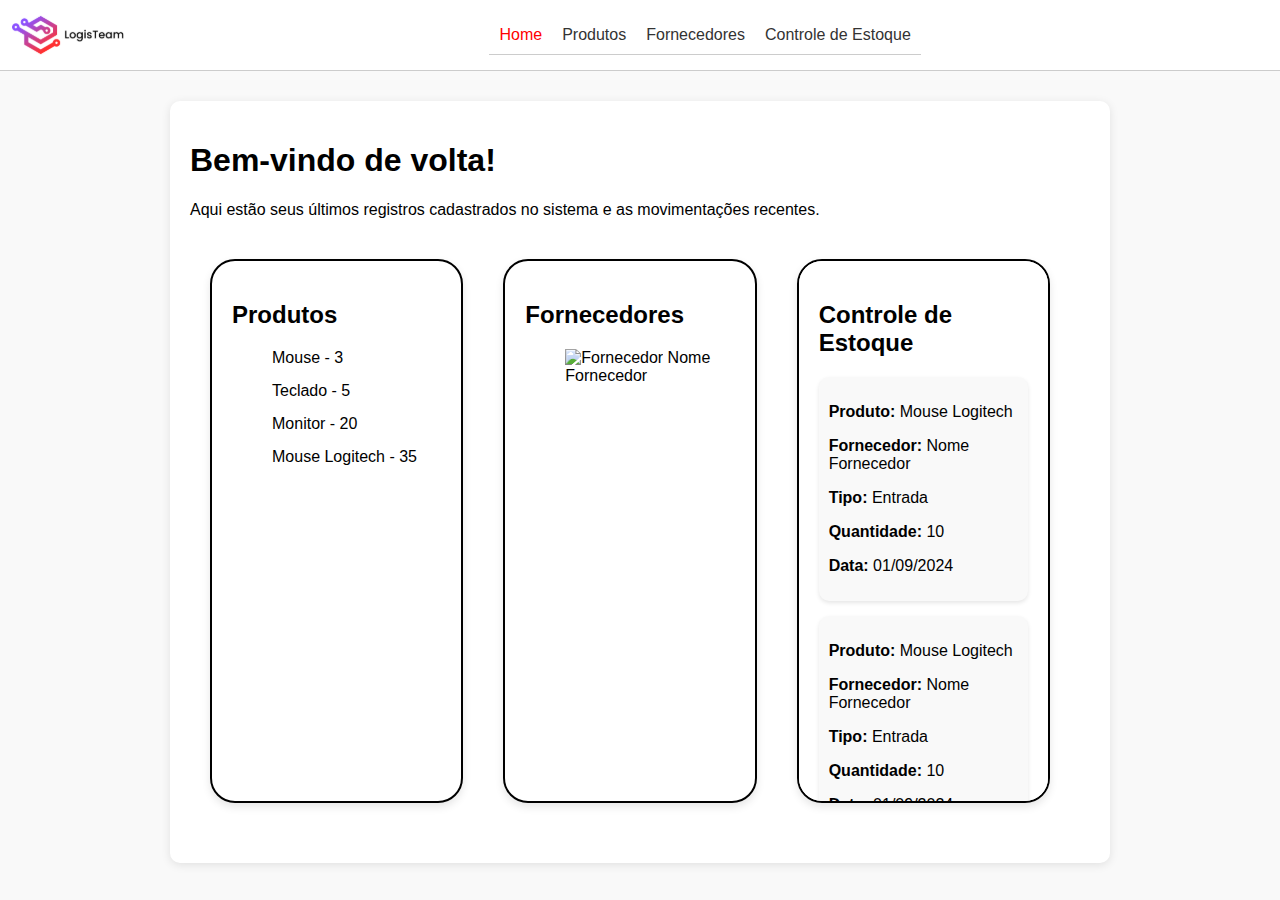
==== docs/index.html @ 773c7777 "Acrescentando o mobile first" ====
<!DOCTYPE html>
<html lang="pt-BR">
<head>
    <meta charset="UTF-8">
    <meta name="viewport" content="width=device-width, initial-scale=1.0">
    <title>LogisTeam</title>
    <link rel="stylesheet" href="styles.css">
    <script defer src="scripts.js"></script>
</head>
<body>
    <header>
        <div class="logo">
            <img src="./images/Logo.svg" alt="Logo">
        </div>
        <nav id="nav-menu">
            <a href="index.html" class="active">Home</a>
            <a href="cadastro_produto.html">Produtos</a>
            <a href="cadastro_fornecedores.html">Fornecedores</a>
            <a href="controle_estoque.html">Controle de Estoque</a>
        </nav>
        <div class="menu-icon" id="menu-icon" onclick="toggleMenu()">
            &#9776;
        </div>
    </header>

    <main>
        <div class="welcome-message">
            <h1>Bem-vindo de volta!</h1>
            <p>Aqui estão seus últimos registros cadastrados no sistema e as movimentações recentes.</p>
        </div>

        <div class="container">
            <div class="card">
                <h2>Produtos</h2>
                <ul class="product-list">
                    <li>Mouse - 3</li>
                    <li>Teclado - 5</li>
                    <li>Monitor - 20</li>
                    <li>Mouse Logitech - 35</li>
                </ul>
            </div>

            <div class="card">
                <h2>Fornecedores</h2>
                <ul class="supplier-list">
                    <li><img src="./images/user-icon.svg" alt="Fornecedor"> Nome Fornecedor</li>
                </ul>
            </div>

            <div class="card">
                <h2>Controle de Estoque</h2>
                <div class="stock-control">
                    <div class="stock-item">
                        <p><strong>Produto:</strong> Mouse Logitech</p>
                        <p><strong>Fornecedor:</strong> Nome Fornecedor</p>
                        <p><strong>Tipo:</strong> Entrada</p>
                        <p><strong>Quantidade:</strong> 10</p>
                        <p><strong>Data:</strong> 01/09/2024</p>
                    </div>
                    <div class="stock-item">
                        <p><strong>Produto:</strong> Mouse Logitech</p>
                        <p><strong>Fornecedor:</strong> Nome Fornecedor</p>
                        <p><strong>Tipo:</strong> Entrada</p>
                        <p><strong>Quantidade:</strong> 10</p>
                        <p><strong>Data:</strong> 01/09/2024</p>
                    </div>
                    <div class="stock-item">
                        <p><strong>Produto:</strong> Mouse Logitech</p>
                        <p><strong>Fornecedor:</strong> Nome Fornecedor</p>
                        <p><strong>Tipo:</strong> Entrada</p>
                        <p><strong>Quantidade:</strong> 10</p>
                        <p><strong>Data:</strong> 01/09/2024</p>
                    </div>
                    <div class="stock-item">
                        <p><strong>Produto:</strong> Mouse Logitech</p>
                        <p><strong>Fornecedor:</strong> Nome Fornecedor</p>
                        <p><strong>Tipo:</strong> Entrada</p>
                        <p><strong>Quantidade:</strong> 10</p>
                        <p><strong>Data:</strong> 01/09/2024</p>
                    </div>
                </div>
            </div>
        </div>
    </main>
</body>
</html>
---- docs/styles.css ----
body {
    font-family: Arial, sans-serif;
    margin: 0;
    padding: 0;
    background-color: #f9f9f9;
}
.logo {
    display: flex;
    align-items: center;
}

.logo img {
    height: 60px;
    margin-right: 10px;
}

nav a.active {
    color: red;
}

.icons {
    display: flex;
    align-items: center;
}

.settings-icon,
.user-icon {
    background-size: cover;
    width: 30px;
    height: 30px;
    margin-left: 20px;
}


main {
    width: 100%;
    max-width: 1500px;
    margin: 0 auto;
    min-height: 600px;
    margin-top: 30px;
    padding: 20px;
    box-shadow: 0 2px 10px rgba(0,0,0,0.1);
    background-color: #fff;
    border-radius: 10px;
}

.page-header {
    display: flex;
    justify-content: space-between;
    align-items: center;
    padding: 10px;
    border: 2px solid black;
    border-radius: 10px;
    margin-bottom: 20px;
}

.field-disponivel {
    background-color: lightgray;
    width: 50px;
}

.new-btn {
    background: linear-gradient(90deg, #ae00ff, #ff5c00);
    border: none;
    padding: 10px 20px;
    border-radius: 20px 0 0 20px;
    color: white;
    font-weight: bold;
    cursor: pointer;
    width: 100px;
    height: 50px;
}

.new-btn:hover {
    background: #ae00ff;
}

.actions {
    text-align: left;
    display: flex;
    justify-content: space-between;
    padding: 10px 20px;
}

.titlePage {
    text-align: left;
}

.titlePage h1 {
    text-align: center;
    font-size: 24px;
    margin: 20px 0;
}

.product-details {
    margin-top: 20px;
    padding: 20px;
    border-radius: 10px;
    border: 1px solid #ccc;
}

.input-group {
    flex: 1;
    margin-right: 20px;
    margin-bottom: 5px;
}

.input-group label {
    display: block;
    font-weight: bold;
    margin-bottom: 5px;
}

.data-cadastro {
    text-align: center;
}

.input-group input,
.input-group select,
.input-group textarea {
    width: 100%;
    padding: 8px;
    border-radius: 20px;
    border: 1px solid #ccc;
    font-size: 16px;
    margin-bottom: 5px;
}


.code-page {
    width: 50%;
    padding: 8px;
    border-radius: 0 20px 20px 0;
    border: 1px solid #ccc;
    font-size: 16px;
}

.code-new {
    display: flex;
}

.transaction-buttons {
    display: flex;
    justify-content: end;
    gap: 10px;
    padding: 8px;
}

.enter-btn {
    border: none;
    border-radius: 20px;
    padding: 10px 20px;
    background: linear-gradient(100deg, #ae00ff, #ff5c00);
    color: white;
    cursor: pointer;
    font-size: 14px;
    width: 90px;
    text-align: center;
}

.frameNewCE {
    display: flex;
    gap: 5px;
}

.saida-btn {
    border-radius: 20px;
    padding: 10px 20px;
    background: white;
    color: black;
    cursor: pointer;
    font-size: 14px;
    width: 90px;
    text-align: center;
    border: 2px solid rgb(192, 190, 190);
}

.item-number {
    background-color: #efefef;
    padding: 10px 20px;
    border-radius: 50px;
    font-weight: bold;
    font-size: 20px;
    text-align: center;
}

.history {
    margin-top: 30px;
    padding: 20px;
    border-radius: 10px;
    border: 1px solid #ccc;
}

.history h3 {
    margin-bottom: 20px;
    font-weight: bold;
}

.history-item {
    display: flex;
    margin-bottom: 20px;
}

.history-icon {
    width: 50px;
    height: 50px;
    background-size: cover;
    margin-right: 20px;
}

.history-info p {
    margin: 5px 0;
}

.actions-footer {
    text-align: right;
    margin-top: 20px;
}

.delete-btn,
.save-btn {
    width: 100px;
    height: 50px;
    border: none;
    padding: 10px 20px;
    border-radius: 50px;
    cursor: pointer;
}

.delete-btn {
    background: url('./images/Trash.svg') no-repeat center center,linear-gradient(100deg, #ae00ff, #ff5c00);
}

.save-btn {
    background: url('./images/Save.svg') no-repeat center center,linear-gradient(100deg, #ae00ff, #ff5c00);
}

.delete-btn:hover {
    background: url('./images/Trash.svg') no-repeat center center,#ae00ff;
}

.save-btn :hover {
    background: url('./images/Save.svg') no-repeat center center,#ae00ff;
}


#descricao {
    width: 100%;
    height: 150px;
    resize: none; 
}

.container {
    display: flex;
    justify-content: space-around;
    margin: 20px auto;
    padding: 20px;
    max-width: 1200px;
    gap: 20px;
}

.card {
    background-color: #fff;
    border-radius: 15px;
    padding: 20px;
    box-shadow: 0 4px 8px rgba(0, 0, 0, 0.1);
    width: 30%;
    overflow-y: auto;
    max-height: 500px;
    border: 2px solid black;
    border-radius: 25px;
    margin-right: 20px;
}

h2 {
    margin-bottom: 20px;
}

.product-list, .supplier-list {
    list-style: none;
}

.product-list li, .supplier-list li {
    margin-bottom: 15px;
}

.stock-control {
    display: flex;
    flex-direction: column;
    gap: 15px;
}

.stock-item {
    background-color: #f9f9f9;
    padding: 10px;
    border-radius: 10px;
    box-shadow: 0 2px 4px rgba(0, 0, 0, 0.1);
}


header {
    display: flex;
    justify-content: space-between;
    align-items: center;
    padding: 10px;
    background-color: #fff;
    border-bottom: 1px solid #ccc;
}

.logo img {
    max-height: 50px;
}

nav {
    display: flex;
    justify-content: center;
    flex: 1;
}

nav a {
    padding: 10px;
    text-decoration: none;
    color: #333;
    background-color: #fff;
    border-bottom: 1px solid #ccc;
}

nav a:hover {
    background-color: #f0f0f0;
}

.menu-icon {
    display: none;
    cursor: pointer;
    font-size: 24px;
    color: #333;
    margin-left: 10px;
}

.row {
    display: flex;
    flex-direction: row;
    margin-bottom: 15px;
    gap: 5px;
}


@media (max-width: 600px) {
    nav {
        display: none;
        flex-direction: column;
        width: 100%;
        background-color: #fff;
        position: absolute;
        top: 60px;
        left: 0;
        z-index: 1000;
    }

    nav.active {
        display: flex;
    }

    .menu-icon {
        display: block;
    }
}

@media (max-width: 1024px) {
    .actions {
        flex-direction: column;
        gap: 15px;
        padding: 10px;
    }

    .product-details {
        flex-direction: column;
        padding: 15px;
    }

    .form-section {
        flex-direction: column;
        gap: 15px;
    }

    .row{
        flex-direction: column;
        gap: 15px;
    }

    .input-group {
        min-width: 100%;
    }

    .input-group input, .input-group select {
        padding: 2px;
    }

    .save-btn {
        width: 50%;
        padding: 10px;
    }

    main {
        max-width: 750px;
    }

}

@media (max-width: 1366px) {
    main {
        max-width: 900px;
    }

}

@media (max-width: 768px) {
    .actions {
        padding: 10px;
        margin: 5px;
    }

    .transaction-buttons{
        justify-content: center;
    }
    
    .container {
        flex-direction: column;
    }

    .card {
        width: 85%;
    }

    .product-details {
        padding: 10px;
    }

    .input-group input, .input-group select, .input-group textarea {
        font-size: 14px;
        padding: 2px;
    }

    main {
        max-width: 300px;
    }

}


input[type="number"]::-webkit-inner-spin-button,
input[type="number"]::-webkit-outer-spin-button {
    -webkit-appearance: none;
    margin: 0;
}

input[type="number"] {
    -moz-appearance: textfield;
}
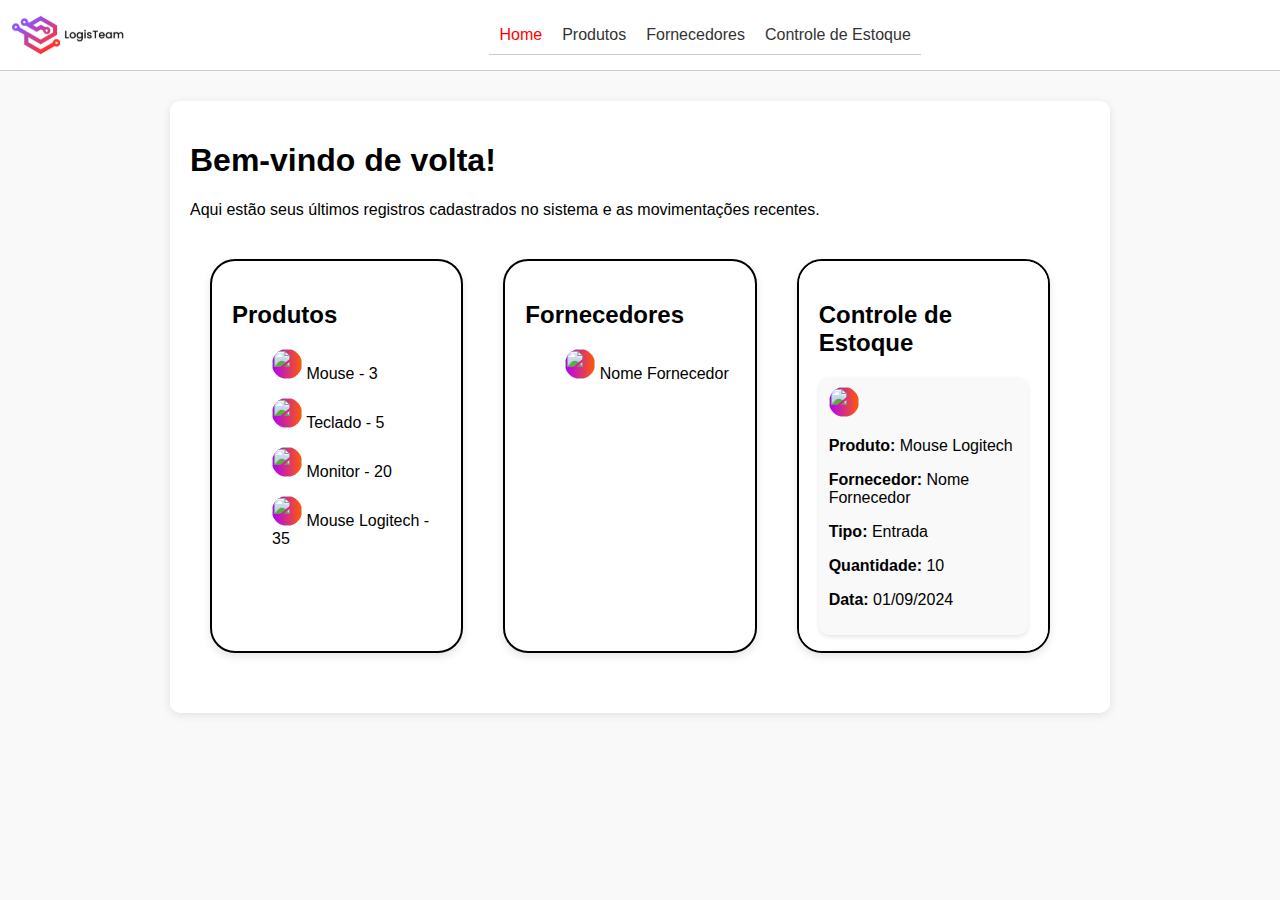
==== commit 89a7feec: "Alteracoes na tela de home" ====
--- a/docs/index.html
+++ b/docs/index.html
@@ -33,17 +33,17 @@
             <div class="card">
                 <h2>Produtos</h2>
                 <ul class="product-list">
-                    <li>Mouse - 3</li>
-                    <li>Teclado - 5</li>
-                    <li>Monitor - 20</li>
-                    <li>Mouse Logitech - 35</li>
+                    <li><img class="img-home" src="" alt=""> Mouse - 3</li>
+                    <li><img class="img-home" src="" alt=""> Teclado - 5</li>
+                    <li><img class="img-home" src="" alt=""> Monitor - 20</li>
+                    <li><img class="img-home" src="" alt=""> Mouse Logitech - 35</li>
                 </ul>
             </div>
 
             <div class="card">
                 <h2>Fornecedores</h2>
                 <ul class="supplier-list">
-                    <li><img src="./images/user-icon.svg" alt="Fornecedor"> Nome Fornecedor</li>
+                    <li><img class="img-home" src="" alt=""> Nome Fornecedor</li>
                 </ul>
             </div>
 
@@ -51,6 +51,7 @@
                 <h2>Controle de Estoque</h2>
                 <div class="stock-control">
                     <div class="stock-item">
+                        <img class="img-home" src="" alt=""> 
                         <p><strong>Produto:</strong> Mouse Logitech</p>
                         <p><strong>Fornecedor:</strong> Nome Fornecedor</p>
                         <p><strong>Tipo:</strong> Entrada</p>
@@ -58,6 +59,7 @@
                         <p><strong>Data:</strong> 01/09/2024</p>
                     </div>
                     <div class="stock-item">
+                        <img class="img-home" src="" alt=""> 
                         <p><strong>Produto:</strong> Mouse Logitech</p>
                         <p><strong>Fornecedor:</strong> Nome Fornecedor</p>
                         <p><strong>Tipo:</strong> Entrada</p>
@@ -65,6 +67,7 @@
                         <p><strong>Data:</strong> 01/09/2024</p>
                     </div>
                     <div class="stock-item">
+                        <img class="img-home" src="" alt=""> 
                         <p><strong>Produto:</strong> Mouse Logitech</p>
                         <p><strong>Fornecedor:</strong> Nome Fornecedor</p>
                         <p><strong>Tipo:</strong> Entrada</p>
@@ -72,6 +75,7 @@
                         <p><strong>Data:</strong> 01/09/2024</p>
                     </div>
                     <div class="stock-item">
+                        <img class="img-home" src="" alt=""> 
                         <p><strong>Produto:</strong> Mouse Logitech</p>
                         <p><strong>Fornecedor:</strong> Nome Fornecedor</p>
                         <p><strong>Tipo:</strong> Entrada</p>
--- a/docs/styles.css
+++ b/docs/styles.css
@@ -34,9 +34,9 @@
 
 main {
     width: 100%;
-    max-width: 1500px;
+    max-width: 1000px;
     margin: 0 auto;
-    min-height: 600px;
+    min-height: 300px;
     margin-top: 30px;
     padding: 20px;
     box-shadow: 0 2px 10px rgba(0,0,0,0.1);
@@ -69,6 +69,15 @@
     cursor: pointer;
     width: 100px;
     height: 50px;
+}
+
+.img-home {
+    background: linear-gradient(90deg, #ae00ff, #ff5c00);
+    border-radius: 20px;
+    color: white;
+    font-weight: bold;
+    width: 30px;
+    height: 30px;
 }
 
 .new-btn:hover {
@@ -266,7 +275,7 @@
     box-shadow: 0 4px 8px rgba(0, 0, 0, 0.1);
     width: 30%;
     overflow-y: auto;
-    max-height: 500px;
+    max-height: 350px;
     border: 2px solid black;
     border-radius: 25px;
     margin-right: 20px;
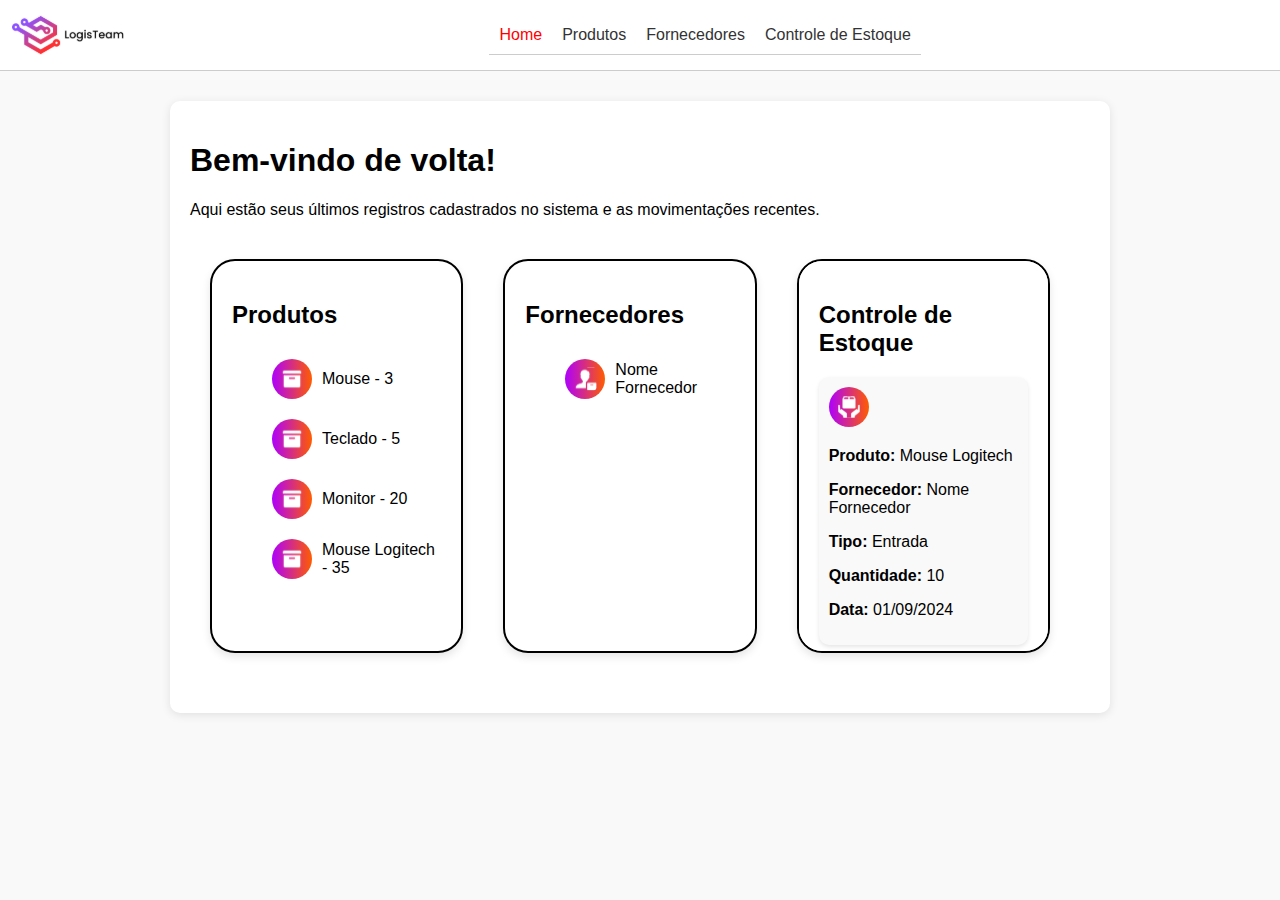
==== commit 207fe1c5: "Alteracoes na tela de home" ====
--- a/docs/index.html
+++ b/docs/index.html
@@ -33,17 +33,17 @@
             <div class="card">
                 <h2>Produtos</h2>
                 <ul class="product-list">
-                    <li><img class="img-home" src="" alt=""> Mouse - 3</li>
-                    <li><img class="img-home" src="" alt=""> Teclado - 5</li>
-                    <li><img class="img-home" src="" alt=""> Monitor - 20</li>
-                    <li><img class="img-home" src="" alt=""> Mouse Logitech - 35</li>
+                    <li><img class="img-home" src="./images/Product.svg" alt=""> Mouse - 3</li>
+                    <li><img class="img-home" src="./images/Product.svg" alt=""> Teclado - 5</li>
+                    <li><img class="img-home" src="./images/Product.svg" alt=""> Monitor - 20</li>
+                    <li><img class="img-home" src="./images/Product.svg" alt=""> Mouse Logitech - 35</li>
                 </ul>
             </div>
 
             <div class="card">
                 <h2>Fornecedores</h2>
                 <ul class="supplier-list">
-                    <li><img class="img-home" src="" alt=""> Nome Fornecedor</li>
+                    <li><img class="img-home" src="./images/Supplier.svg"" alt=""> Nome Fornecedor</li>
                 </ul>
             </div>
 
@@ -51,7 +51,7 @@
                 <h2>Controle de Estoque</h2>
                 <div class="stock-control">
                     <div class="stock-item">
-                        <img class="img-home" src="" alt=""> 
+                        <img class="img-home" src="./images/Holding Box.svg"" alt=""> 
                         <p><strong>Produto:</strong> Mouse Logitech</p>
                         <p><strong>Fornecedor:</strong> Nome Fornecedor</p>
                         <p><strong>Tipo:</strong> Entrada</p>
@@ -59,7 +59,7 @@
                         <p><strong>Data:</strong> 01/09/2024</p>
                     </div>
                     <div class="stock-item">
-                        <img class="img-home" src="" alt=""> 
+                        <img class="img-home" src="./images/Holding Box.svg"" alt=""> 
                         <p><strong>Produto:</strong> Mouse Logitech</p>
                         <p><strong>Fornecedor:</strong> Nome Fornecedor</p>
                         <p><strong>Tipo:</strong> Entrada</p>
@@ -67,7 +67,7 @@
                         <p><strong>Data:</strong> 01/09/2024</p>
                     </div>
                     <div class="stock-item">
-                        <img class="img-home" src="" alt=""> 
+                        <img class="img-home" src="./images/Holding Box.svg"" alt=""> 
                         <p><strong>Produto:</strong> Mouse Logitech</p>
                         <p><strong>Fornecedor:</strong> Nome Fornecedor</p>
                         <p><strong>Tipo:</strong> Entrada</p>
@@ -75,7 +75,7 @@
                         <p><strong>Data:</strong> 01/09/2024</p>
                     </div>
                     <div class="stock-item">
-                        <img class="img-home" src="" alt=""> 
+                        <img class="img-home" src="./images/Holding Box.svg"" alt=""> 
                         <p><strong>Produto:</strong> Mouse Logitech</p>
                         <p><strong>Fornecedor:</strong> Nome Fornecedor</p>
                         <p><strong>Tipo:</strong> Entrada</p>
--- a/docs/styles.css
+++ b/docs/styles.css
@@ -76,6 +76,7 @@
     border-radius: 20px;
     color: white;
     font-weight: bold;
+    padding: 5px;
     width: 30px;
     height: 30px;
 }
@@ -289,8 +290,14 @@
     list-style: none;
 }
 
-.product-list li, .supplier-list li {
-    margin-bottom: 15px;
+.product-list li,
+.supplier-list li {
+    display: flex;
+    align-items: center;
+    justify-content: start;
+    gap: 10px;
+    list-style: none;
+    padding: 10px 0;
 }
 
 .stock-control {
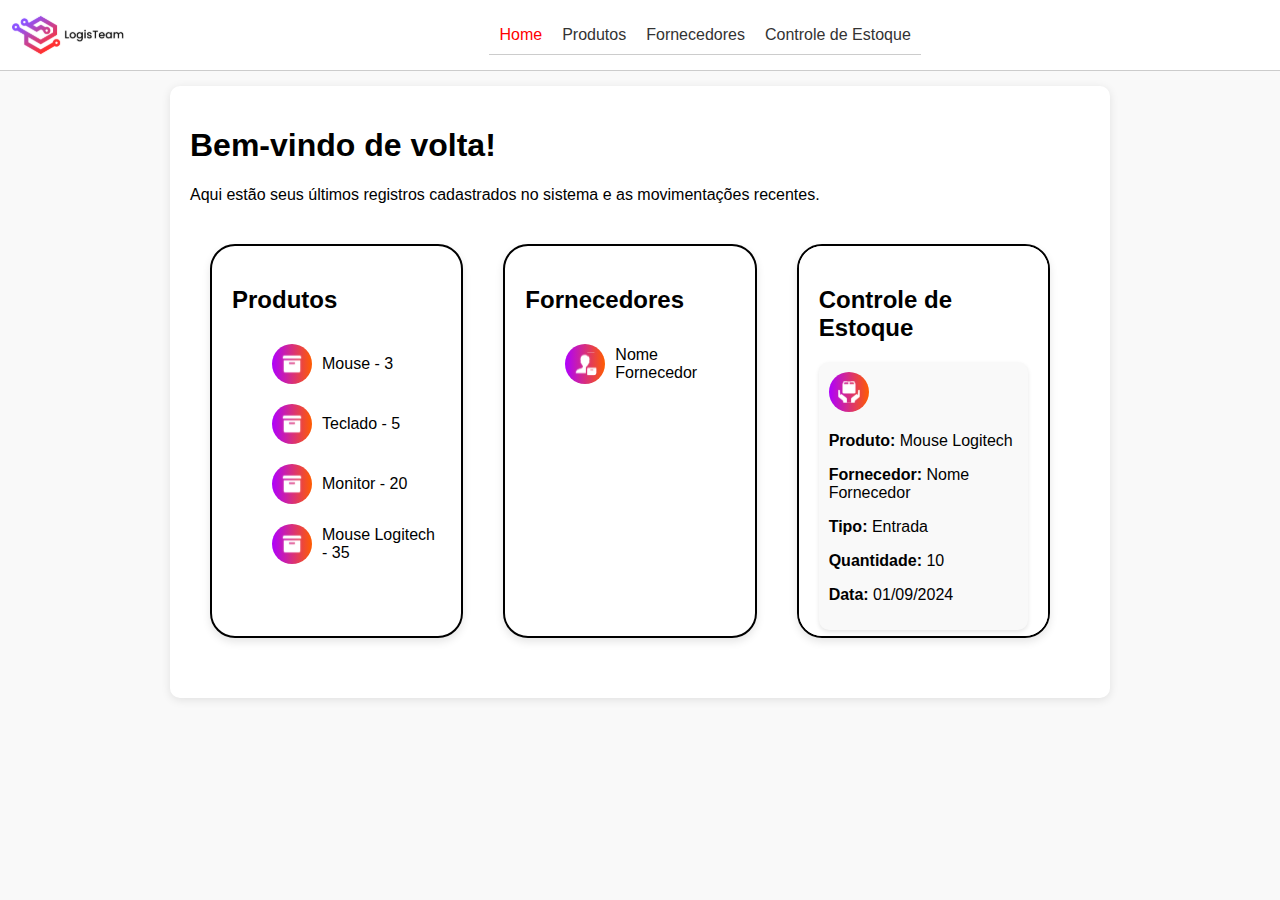
==== commit e84458ef: "Alteracoes na tela de home" ====
--- a/docs/index.html
+++ b/docs/index.html
@@ -43,7 +43,7 @@
             <div class="card">
                 <h2>Fornecedores</h2>
                 <ul class="supplier-list">
-                    <li><img class="img-home" src="./images/Supplier.svg"" alt=""> Nome Fornecedor</li>
+                    <li><img class="img-home" src="./images/Supplier.svg" alt=""> Nome Fornecedor</li>
                 </ul>
             </div>
 
@@ -51,7 +51,7 @@
                 <h2>Controle de Estoque</h2>
                 <div class="stock-control">
                     <div class="stock-item">
-                        <img class="img-home" src="./images/Holding Box.svg"" alt=""> 
+                        <img class="img-home" src="./images/Holding Box.svg" alt=""> 
                         <p><strong>Produto:</strong> Mouse Logitech</p>
                         <p><strong>Fornecedor:</strong> Nome Fornecedor</p>
                         <p><strong>Tipo:</strong> Entrada</p>
@@ -59,7 +59,7 @@
                         <p><strong>Data:</strong> 01/09/2024</p>
                     </div>
                     <div class="stock-item">
-                        <img class="img-home" src="./images/Holding Box.svg"" alt=""> 
+                        <img class="img-home" src="./images/Holding Box.svg" alt=""> 
                         <p><strong>Produto:</strong> Mouse Logitech</p>
                         <p><strong>Fornecedor:</strong> Nome Fornecedor</p>
                         <p><strong>Tipo:</strong> Entrada</p>
@@ -67,7 +67,7 @@
                         <p><strong>Data:</strong> 01/09/2024</p>
                     </div>
                     <div class="stock-item">
-                        <img class="img-home" src="./images/Holding Box.svg"" alt=""> 
+                        <img class="img-home" src="./images/Holding Box.svg" alt=""> 
                         <p><strong>Produto:</strong> Mouse Logitech</p>
                         <p><strong>Fornecedor:</strong> Nome Fornecedor</p>
                         <p><strong>Tipo:</strong> Entrada</p>
@@ -75,7 +75,7 @@
                         <p><strong>Data:</strong> 01/09/2024</p>
                     </div>
                     <div class="stock-item">
-                        <img class="img-home" src="./images/Holding Box.svg"" alt=""> 
+                        <img class="img-home" src="./images/Holding Box.svg" alt=""> 
                         <p><strong>Produto:</strong> Mouse Logitech</p>
                         <p><strong>Fornecedor:</strong> Nome Fornecedor</p>
                         <p><strong>Tipo:</strong> Entrada</p>
--- a/docs/styles.css
+++ b/docs/styles.css
@@ -37,7 +37,7 @@
     max-width: 1000px;
     margin: 0 auto;
     min-height: 300px;
-    margin-top: 30px;
+    margin-top: 15px;
     padding: 20px;
     box-shadow: 0 2px 10px rgba(0,0,0,0.1);
     background-color: #fff;
@@ -89,7 +89,6 @@
     text-align: left;
     display: flex;
     justify-content: space-between;
-    padding: 10px 20px;
 }
 
 .titlePage {
@@ -129,13 +128,12 @@
 .input-group select,
 .input-group textarea {
     width: 100%;
-    padding: 8px;
+    padding: 6px;
     border-radius: 20px;
     border: 1px solid #ccc;
     font-size: 16px;
     margin-bottom: 5px;
 }
-
 
 .code-page {
     width: 50%;
@@ -256,7 +254,7 @@
 
 #descricao {
     width: 100%;
-    height: 150px;
+    height: 80px;
     resize: none; 
 }
 
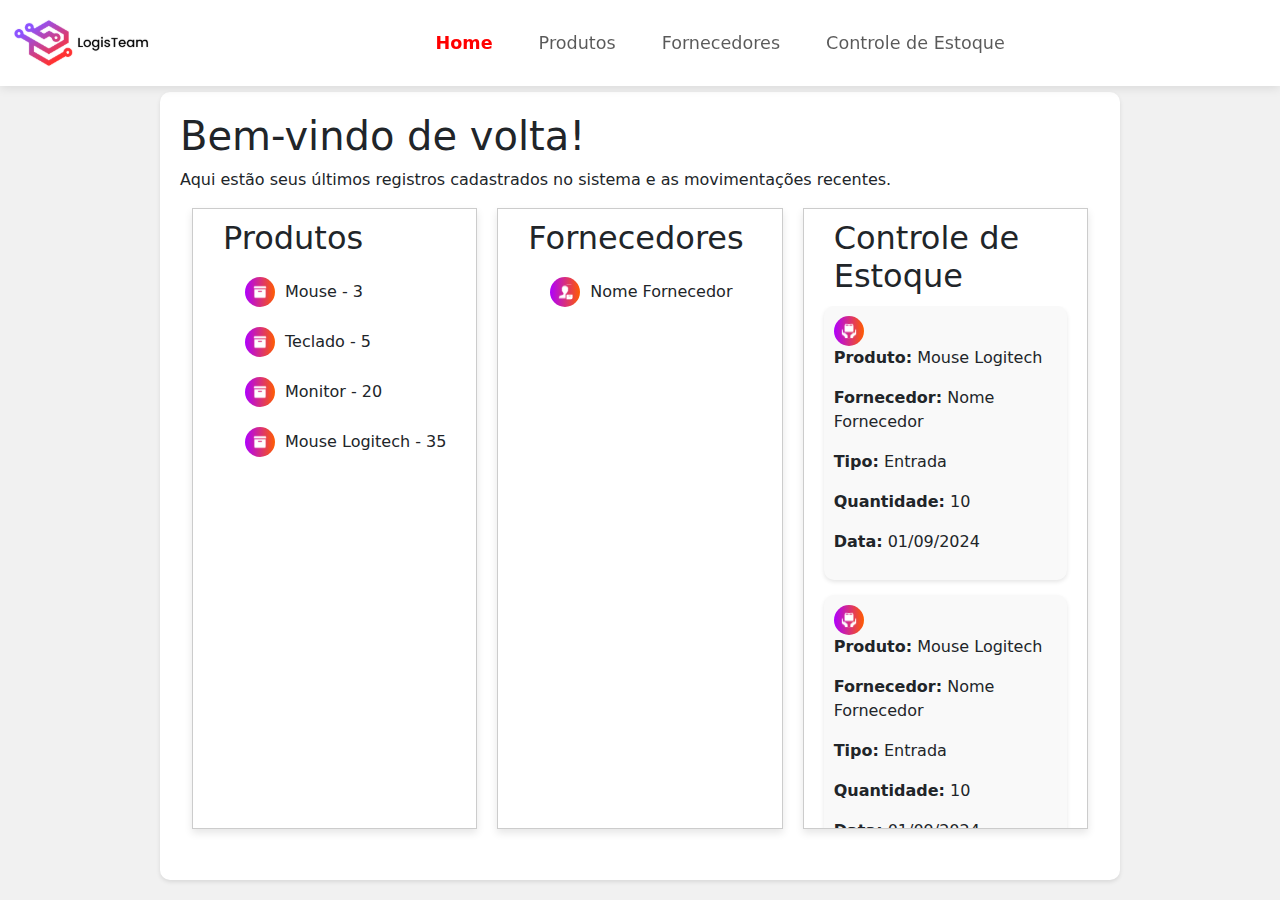
==== commit 99ec1870: "Acrescentando o mobile first e arrumando a responsividade" ====
--- a/docs/index.html
+++ b/docs/index.html
@@ -5,82 +5,100 @@
     <meta name="viewport" content="width=device-width, initial-scale=1.0">
     <title>LogisTeam</title>
     <link rel="stylesheet" href="styles.css">
+    <link href="https://cdn.jsdelivr.net/npm/bootstrap@5.3.0-alpha1/dist/css/bootstrap.min.css" rel="stylesheet">
+    <script defer src="https://cdn.jsdelivr.net/npm/@popperjs/core@2.11.6/dist/umd/popper.min.js"></script>
+    <script defer src="https://cdn.jsdelivr.net/npm/bootstrap@5.3.0-alpha1/dist/js/bootstrap.min.js"></script>
     <script defer src="scripts.js"></script>
 </head>
 <body>
     <header>
-        <div class="logo">
-            <img src="./images/Logo.svg" alt="Logo">
-        </div>
-        <nav id="nav-menu">
-            <a href="index.html" class="active">Home</a>
-            <a href="cadastro_produto.html">Produtos</a>
-            <a href="cadastro_fornecedores.html">Fornecedores</a>
-            <a href="controle_estoque.html">Controle de Estoque</a>
-        </nav>
-        <div class="menu-icon" id="menu-icon" onclick="toggleMenu()">
-            &#9776;
-        </div>
+        <nav class="navbar navbar-expand-lg fixed-top">
+            <div class="container-fluid">
+                <a class="navbar-brand" href="#">
+                    <img src="./images/Logo.svg" alt="Logo" style="height: 60px;">
+                </a>
+                <button class="navbar-toggler" type="button" data-bs-toggle="collapse" data-bs-target="#navbarNav" aria-controls="navbarNav" aria-expanded="false" aria-label="Alternar navegação">
+                    <span class="navbar-toggler-icon"></span>
+                </button>
+                <div class="collapse navbar-collapse justify-content-center" id="navbarNav">
+                    <ul class="navbar-nav">
+                        <li class="nav-item">
+                            <a class="nav-link active" aria-current="page" href="index.html">Home</a>
+                        </li>
+                        <li class="nav-item">
+                            <a class="nav-link" href="cadastro_produto.html">Produtos</a>
+                        </li>
+                        <li class="nav-item">
+                            <a class="nav-link" href="cadastro_fornecedores.html">Fornecedores</a>
+                        </li>
+                        <li class="nav-item">
+                            <a class="nav-link" href="controle_estoque.html">Controle de Estoque</a>
+                        </li>
+                    </ul>
+                </div>
+            </div>
+        </nav>        
     </header>
-
     <main>
-        <div class="welcome-message">
-            <h1>Bem-vindo de volta!</h1>
-            <p>Aqui estão seus últimos registros cadastrados no sistema e as movimentações recentes.</p>
-        </div>
-
-        <div class="container">
-            <div class="card">
-                <h2>Produtos</h2>
-                <ul class="product-list">
-                    <li><img class="img-home" src="./images/Product.svg" alt=""> Mouse - 3</li>
-                    <li><img class="img-home" src="./images/Product.svg" alt=""> Teclado - 5</li>
-                    <li><img class="img-home" src="./images/Product.svg" alt=""> Monitor - 20</li>
-                    <li><img class="img-home" src="./images/Product.svg" alt=""> Mouse Logitech - 35</li>
-                </ul>
+        <div class="section">
+            <div class="welcome-message">
+                <h1>Bem-vindo de volta!</h1>
+                <p>Aqui estão seus últimos registros cadastrados no sistema e as movimentações recentes.</p>
             </div>
-
-            <div class="card">
-                <h2>Fornecedores</h2>
-                <ul class="supplier-list">
-                    <li><img class="img-home" src="./images/Supplier.svg" alt=""> Nome Fornecedor</li>
-                </ul>
-            </div>
-
-            <div class="card">
-                <h2>Controle de Estoque</h2>
-                <div class="stock-control">
-                    <div class="stock-item">
-                        <img class="img-home" src="./images/Holding Box.svg" alt=""> 
-                        <p><strong>Produto:</strong> Mouse Logitech</p>
-                        <p><strong>Fornecedor:</strong> Nome Fornecedor</p>
-                        <p><strong>Tipo:</strong> Entrada</p>
-                        <p><strong>Quantidade:</strong> 10</p>
-                        <p><strong>Data:</strong> 01/09/2024</p>
-                    </div>
-                    <div class="stock-item">
-                        <img class="img-home" src="./images/Holding Box.svg" alt=""> 
-                        <p><strong>Produto:</strong> Mouse Logitech</p>
-                        <p><strong>Fornecedor:</strong> Nome Fornecedor</p>
-                        <p><strong>Tipo:</strong> Entrada</p>
-                        <p><strong>Quantidade:</strong> 10</p>
-                        <p><strong>Data:</strong> 01/09/2024</p>
-                    </div>
-                    <div class="stock-item">
-                        <img class="img-home" src="./images/Holding Box.svg" alt=""> 
-                        <p><strong>Produto:</strong> Mouse Logitech</p>
-                        <p><strong>Fornecedor:</strong> Nome Fornecedor</p>
-                        <p><strong>Tipo:</strong> Entrada</p>
-                        <p><strong>Quantidade:</strong> 10</p>
-                        <p><strong>Data:</strong> 01/09/2024</p>
-                    </div>
-                    <div class="stock-item">
-                        <img class="img-home" src="./images/Holding Box.svg" alt=""> 
-                        <p><strong>Produto:</strong> Mouse Logitech</p>
-                        <p><strong>Fornecedor:</strong> Nome Fornecedor</p>
-                        <p><strong>Tipo:</strong> Entrada</p>
-                        <p><strong>Quantidade:</strong> 10</p>
-                        <p><strong>Data:</strong> 01/09/2024</p>
+    
+            <div class="container">
+                <div class="cards">
+                    <h2>Produtos</h2>
+                    <ul class="product-list">
+                        <li><img class="img-home" src="./images/Product.svg" alt=""> Mouse - 3</li>
+                        <li><img class="img-home" src="./images/Product.svg" alt=""> Teclado - 5</li>
+                        <li><img class="img-home" src="./images/Product.svg" alt=""> Monitor - 20</li>
+                        <li><img class="img-home" src="./images/Product.svg" alt=""> Mouse Logitech - 35</li>
+                    </ul>
+                </div>
+    
+                <div class="cards">
+                    <h2>Fornecedores</h2>
+                    <ul class="supplier-list">
+                        <li><img class="img-home" src="./images/Supplier.svg" alt=""> Nome Fornecedor</li>
+                    </ul>
+                </div>
+    
+                <div class="cards">
+                    <h2>Controle de Estoque</h2>
+                    <div class="stock-control">
+                        <div class="stock-item">
+                            <img class="img-home" src="./images/Holding_Box.svg" alt=""> 
+                            <p><strong>Produto:</strong> Mouse Logitech</p>
+                            <p><strong>Fornecedor:</strong> Nome Fornecedor</p>
+                            <p><strong>Tipo:</strong> Entrada</p>
+                            <p><strong>Quantidade:</strong> 10</p>
+                            <p><strong>Data:</strong> 01/09/2024</p>
+                        </div>
+                        <div class="stock-item">
+                            <img class="img-home" src="./images/Holding_Box.svg" alt=""> 
+                            <p><strong>Produto:</strong> Mouse Logitech</p>
+                            <p><strong>Fornecedor:</strong> Nome Fornecedor</p>
+                            <p><strong>Tipo:</strong> Entrada</p>
+                            <p><strong>Quantidade:</strong> 10</p>
+                            <p><strong>Data:</strong> 01/09/2024</p>
+                        </div>
+                        <div class="stock-item">
+                            <img class="img-home" src="./images/Holding_Box.svg" alt=""> 
+                            <p><strong>Produto:</strong> Mouse Logitech</p>
+                            <p><strong>Fornecedor:</strong> Nome Fornecedor</p>
+                            <p><strong>Tipo:</strong> Entrada</p>
+                            <p><strong>Quantidade:</strong> 10</p>
+                            <p><strong>Data:</strong> 01/09/2024</p>
+                        </div>
+                        <div class="stock-item">
+                            <img class="img-home" src="./images/Holding_Box.svg" alt=""> 
+                            <p><strong>Produto:</strong> Mouse Logitech</p>
+                            <p><strong>Fornecedor:</strong> Nome Fornecedor</p>
+                            <p><strong>Tipo:</strong> Entrada</p>
+                            <p><strong>Quantidade:</strong> 10</p>
+                            <p><strong>Data:</strong> 01/09/2024</p>
+                        </div>
                     </div>
                 </div>
             </div>
--- a/docs/styles.css
+++ b/docs/styles.css
@@ -1,21 +1,7 @@
 body {
     font-family: Arial, sans-serif;
-    margin: 0;
-    padding: 0;
-    background-color: #f9f9f9;
-}
-.logo {
-    display: flex;
-    align-items: center;
-}
-
-.logo img {
-    height: 60px;
-    margin-right: 10px;
-}
-
-nav a.active {
-    color: red;
+    display: flex;
+    flex-direction: column;
 }
 
 .icons {
@@ -31,27 +17,71 @@
     margin-left: 20px;
 }
 
+.welcome-message  h1{
+    font-weight: 500;
+}
 
 main {
     width: 100%;
-    max-width: 1000px;
-    margin: 0 auto;
-    min-height: 300px;
-    margin-top: 15px;
     padding: 20px;
-    box-shadow: 0 2px 10px rgba(0,0,0,0.1);
+    display: flex;
+    flex-direction: column;
+    height: 90vh;
+}
+
+header {
+    height: 10vh;
+    width: 100vw;
+}
+
+.section {
+    background-color: white;
+    display: flex;
+    flex-direction: column;
+}
+
+.container {
+    display: flex;
+    flex-direction: column;
+    padding: 20px;
+    max-width: 1200px;
+    height: 100%;
+    gap: 20px;
+}
+
+.cards {
+    background-color: white;
+    border: 1px solid #ccc;
+    padding-left: 20px;
+    padding-bottom: 20px;
+    padding-right: 20px;
+    box-shadow: 0 4px 8px rgba(0, 0, 0, 0.1);
+    width: 100%;
+    overflow-y: auto;
+    height: 700px;
+    max-height: 300px;
+}
+
+.cards h2 {
+    position: sticky;
+    top: 0;
     background-color: #fff;
+    z-index: 1;
+    padding: 10px;
+    margin: 0;
+}
+
+.stock-control {
+    display: flex;
+    flex-direction: column;
+    gap: 15px;
+}
+
+.stock-item {
+    background-color: #f9f9f9;
+    padding: 10px;
     border-radius: 10px;
-}
-
-.page-header {
-    display: flex;
-    justify-content: space-between;
-    align-items: center;
-    padding: 10px;
-    border: 2px solid black;
-    border-radius: 10px;
-    margin-bottom: 20px;
+    box-shadow: 0 2px 4px rgba(0, 0, 0, 0.1);
 }
 
 .field-disponivel {
@@ -98,6 +128,7 @@
 .titlePage h1 {
     text-align: center;
     font-size: 24px;
+    font-weight: 600;
     margin: 20px 0;
 }
 
@@ -129,7 +160,7 @@
 .input-group textarea {
     width: 100%;
     padding: 6px;
-    border-radius: 20px;
+    border-radius: 5px;
     border: 1px solid #ccc;
     font-size: 16px;
     margin-bottom: 5px;
@@ -251,37 +282,10 @@
     background: url('./images/Save.svg') no-repeat center center,#ae00ff;
 }
 
-
 #descricao {
     width: 100%;
     height: 80px;
     resize: none; 
-}
-
-.container {
-    display: flex;
-    justify-content: space-around;
-    margin: 20px auto;
-    padding: 20px;
-    max-width: 1200px;
-    gap: 20px;
-}
-
-.card {
-    background-color: #fff;
-    border-radius: 15px;
-    padding: 20px;
-    box-shadow: 0 4px 8px rgba(0, 0, 0, 0.1);
-    width: 30%;
-    overflow-y: auto;
-    max-height: 350px;
-    border: 2px solid black;
-    border-radius: 25px;
-    margin-right: 20px;
-}
-
-h2 {
-    margin-bottom: 20px;
 }
 
 .product-list, .supplier-list {
@@ -296,51 +300,6 @@
     gap: 10px;
     list-style: none;
     padding: 10px 0;
-}
-
-.stock-control {
-    display: flex;
-    flex-direction: column;
-    gap: 15px;
-}
-
-.stock-item {
-    background-color: #f9f9f9;
-    padding: 10px;
-    border-radius: 10px;
-    box-shadow: 0 2px 4px rgba(0, 0, 0, 0.1);
-}
-
-
-header {
-    display: flex;
-    justify-content: space-between;
-    align-items: center;
-    padding: 10px;
-    background-color: #fff;
-    border-bottom: 1px solid #ccc;
-}
-
-.logo img {
-    max-height: 50px;
-}
-
-nav {
-    display: flex;
-    justify-content: center;
-    flex: 1;
-}
-
-nav a {
-    padding: 10px;
-    text-decoration: none;
-    color: #333;
-    background-color: #fff;
-    border-bottom: 1px solid #ccc;
-}
-
-nav a:hover {
-    background-color: #f0f0f0;
 }
 
 .menu-icon {
@@ -353,117 +312,49 @@
 
 .row {
     display: flex;
-    flex-direction: row;
-    margin-bottom: 15px;
-    gap: 5px;
-}
-
-
-@media (max-width: 600px) {
-    nav {
-        display: none;
-        flex-direction: column;
-        width: 100%;
-        background-color: #fff;
-        position: absolute;
-        top: 60px;
-        left: 0;
-        z-index: 1000;
-    }
-
-    nav.active {
-        display: flex;
-    }
-
-    .menu-icon {
-        display: block;
-    }
-}
-
-@media (max-width: 1024px) {
-    .actions {
-        flex-direction: column;
-        gap: 15px;
-        padding: 10px;
-    }
-
-    .product-details {
-        flex-direction: column;
-        padding: 15px;
-    }
-
-    .form-section {
-        flex-direction: column;
-        gap: 15px;
-    }
-
-    .row{
-        flex-direction: column;
-        gap: 15px;
-    }
-
-    .input-group {
-        min-width: 100%;
-    }
-
-    .input-group input, .input-group select {
-        padding: 2px;
-    }
-
-    .save-btn {
-        width: 50%;
-        padding: 10px;
-    }
-
-    main {
-        max-width: 750px;
-    }
-
-}
-
-@media (max-width: 1366px) {
-    main {
-        max-width: 900px;
-    }
-
-}
-
-@media (max-width: 768px) {
-    .actions {
-        padding: 10px;
-        margin: 5px;
-    }
-
-    .transaction-buttons{
-        justify-content: center;
-    }
-    
-    .container {
-        flex-direction: column;
-    }
-
-    .card {
-        width: 85%;
-    }
-
-    .product-details {
-        padding: 10px;
-    }
-
-    .input-group input, .input-group select, .input-group textarea {
-        font-size: 14px;
-        padding: 2px;
-    }
-
-    main {
-        max-width: 300px;
-    }
-
-}
-
-
-input[type="number"]::-webkit-inner-spin-button,
-input[type="number"]::-webkit-outer-spin-button {
+    flex-direction: column;
+}
+.navbar {
+    background: white;
+    box-shadow: 0 2px 10px rgba(0, 0, 0, 0.1);
+    width: 100%;
+}
+
+.navbar .logo-img {
+    height: 50px;
+    border: none;
+    border-radius: 10px;
+}
+
+.navbar-nav .nav-link {
+    font-size: 1.1rem;
+    margin: 0 15px;
+    padding: 10px;
+    transition: color 0.3s ease, transform 0.3s ease;
+    text-decoration: none;
+}
+
+.navbar-nav .nav-link.active {
+    color: red !important;
+    font-weight: bold;
+}
+
+.navbar-nav .nav-link:hover {
+    color: #ff4c4c !important;
+    transform: scale(1.05);
+}
+
+.navbar-toggler {
+    border-color: #ffffff;
+}
+
+.navbar-toggler-icon {
+    background-color: #ffffff;
+}
+
+
+input[type="number"]::-webkit-outer-spin-button,
+input[type="number"]::-webkit-inner-spin-button {
     -webkit-appearance: none;
     margin: 0;
 }
@@ -471,3 +362,64 @@
 input[type="number"] {
     -moz-appearance: textfield;
 }
+
+@media (min-width: 1024px) {
+
+    main {
+        width: 100%;
+        margin-top: 0px;
+        padding: 20px;
+        display: flex;
+        flex-direction: column;
+        height: 92vh;
+        justify-content: center;
+        align-items: center;
+        background-color: rgb(241, 241, 241);
+    }
+
+    header {
+        height: 8vh;
+        width: 100vw;
+    }
+
+    .product-details {
+        margin-top: 10px;
+        padding: 10px;
+        border-radius: 10px;
+        border: 1px solid #ccc;
+    }
+
+    .section {
+        padding: 20px;
+        border-radius: 10px;
+        box-shadow: 0 2px 4px rgba(0, 0, 0, 0.1);
+        height: 100%;
+        max-height: 100%;
+        display: flex;
+        flex-direction: column;
+        width: 75vw;
+    }
+
+    .container {
+        display: flex;
+        flex-direction: row;
+        padding: 0px;
+        height: 83%;
+        gap: 20px;
+    }
+
+    .cards {
+        background-color: white;
+        border: 1px solid #ccc;
+        box-shadow: 0 4px 8px rgba(0, 0, 0, 0.1);
+        width: 100%;
+        overflow-y: auto;
+        height: 100%;
+        max-height: 100%;
+    }
+
+    .row {
+        display: flex;
+        flex-direction: row;
+    }
+}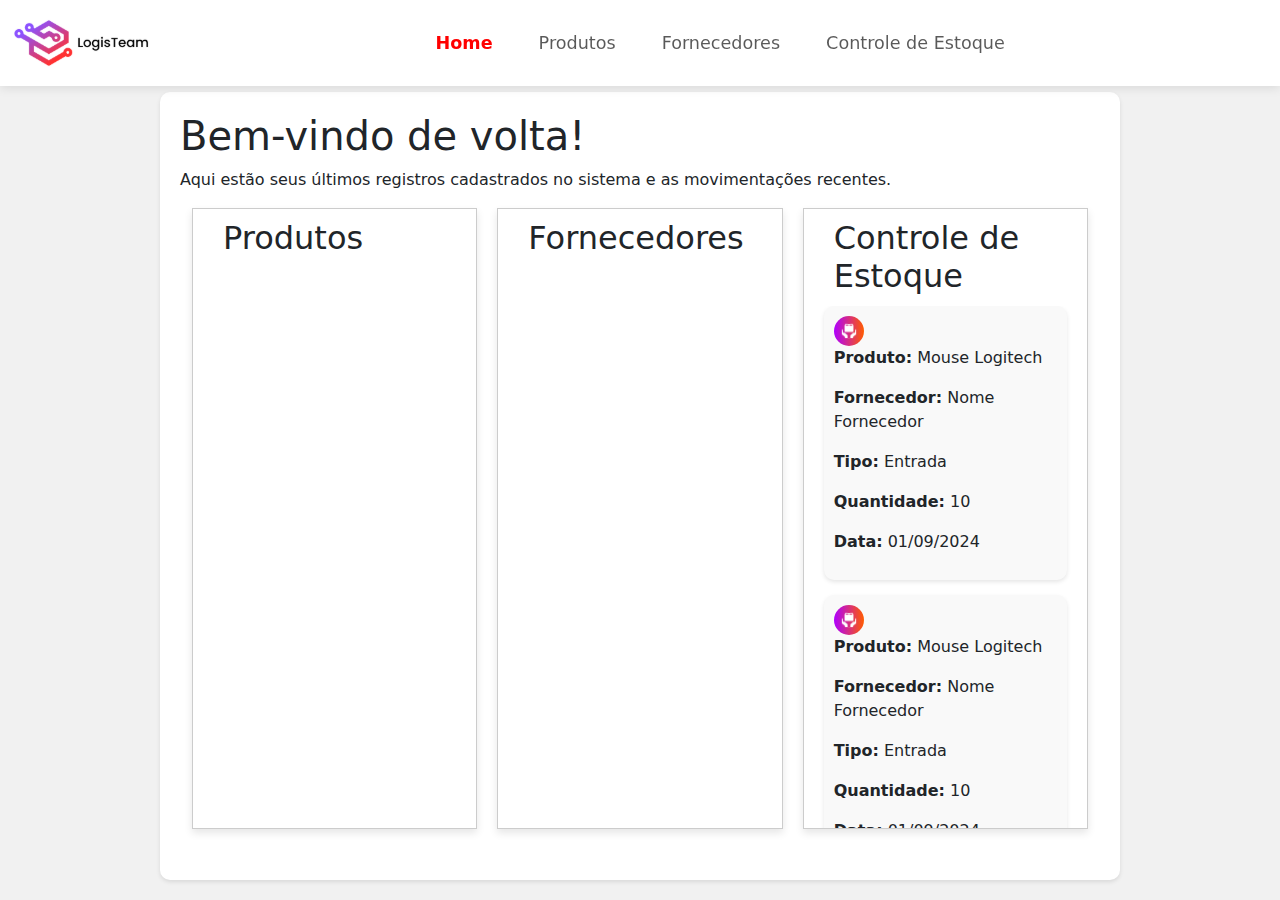
==== commit 0b64ac4c: "realizando implementacao com o cadastro de fornecedores" ====
--- a/docs/index.html
+++ b/docs/index.html
@@ -50,17 +50,14 @@
                 <div class="cards">
                     <h2>Produtos</h2>
                     <ul class="product-list">
-                        <li><img class="img-home" src="./images/Product.svg" alt=""> Mouse - 3</li>
-                        <li><img class="img-home" src="./images/Product.svg" alt=""> Teclado - 5</li>
-                        <li><img class="img-home" src="./images/Product.svg" alt=""> Monitor - 20</li>
-                        <li><img class="img-home" src="./images/Product.svg" alt=""> Mouse Logitech - 35</li>
+
                     </ul>
                 </div>
     
                 <div class="cards">
                     <h2>Fornecedores</h2>
                     <ul class="supplier-list">
-                        <li><img class="img-home" src="./images/Supplier.svg" alt=""> Nome Fornecedor</li>
+                        
                     </ul>
                 </div>
     
--- a/docs/styles.css
+++ b/docs/styles.css
@@ -302,14 +302,6 @@
     padding: 10px 0;
 }
 
-.menu-icon {
-    display: none;
-    cursor: pointer;
-    font-size: 24px;
-    color: #333;
-    margin-left: 10px;
-}
-
 .row {
     display: flex;
     flex-direction: column;
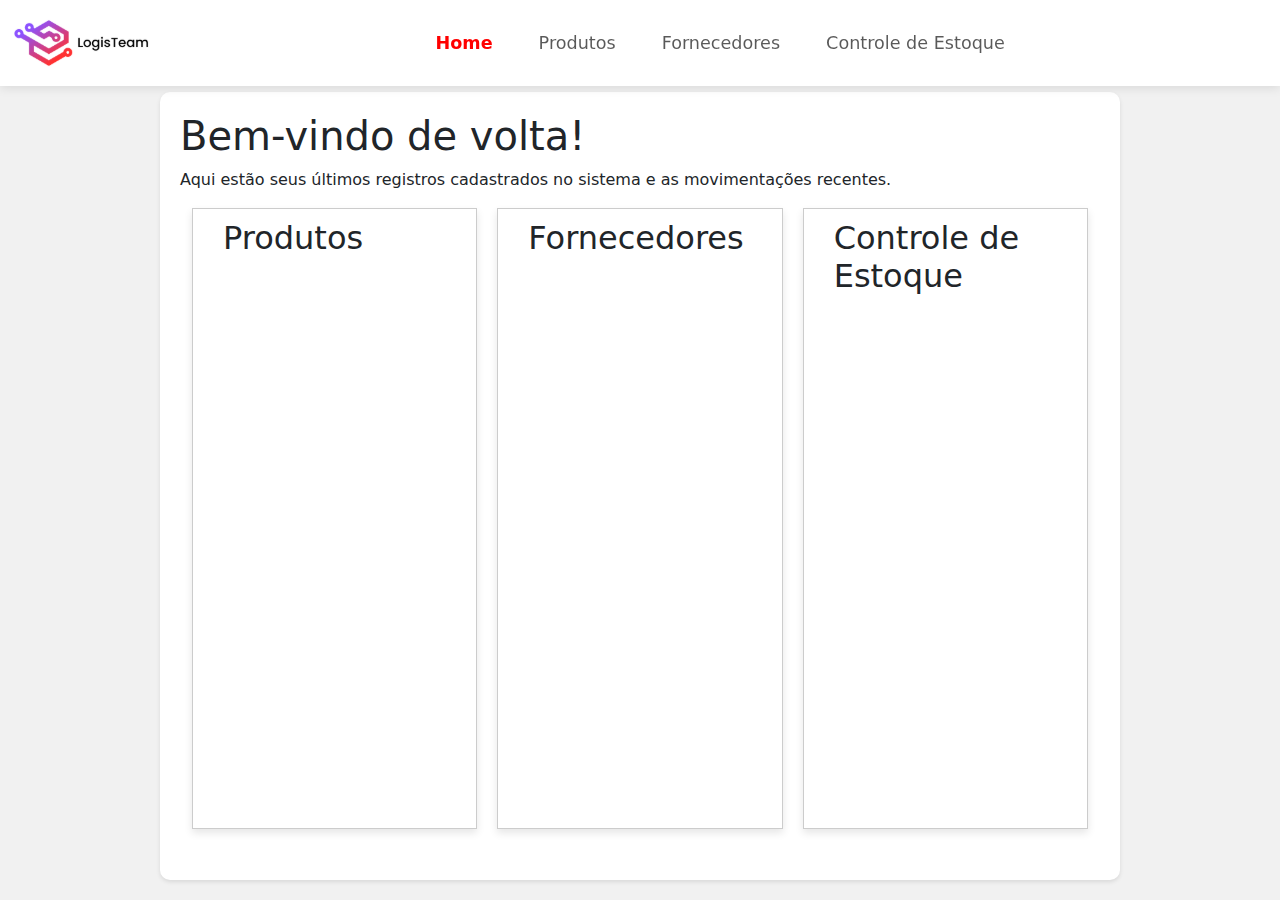
==== commit 554de5e0: "finalizando controle de estoque e incluindo lista automatica na pagina inicial" ====
--- a/docs/index.html
+++ b/docs/index.html
@@ -64,38 +64,7 @@
                 <div class="cards">
                     <h2>Controle de Estoque</h2>
                     <div class="stock-control">
-                        <div class="stock-item">
-                            <img class="img-home" src="./images/Holding_Box.svg" alt=""> 
-                            <p><strong>Produto:</strong> Mouse Logitech</p>
-                            <p><strong>Fornecedor:</strong> Nome Fornecedor</p>
-                            <p><strong>Tipo:</strong> Entrada</p>
-                            <p><strong>Quantidade:</strong> 10</p>
-                            <p><strong>Data:</strong> 01/09/2024</p>
-                        </div>
-                        <div class="stock-item">
-                            <img class="img-home" src="./images/Holding_Box.svg" alt=""> 
-                            <p><strong>Produto:</strong> Mouse Logitech</p>
-                            <p><strong>Fornecedor:</strong> Nome Fornecedor</p>
-                            <p><strong>Tipo:</strong> Entrada</p>
-                            <p><strong>Quantidade:</strong> 10</p>
-                            <p><strong>Data:</strong> 01/09/2024</p>
-                        </div>
-                        <div class="stock-item">
-                            <img class="img-home" src="./images/Holding_Box.svg" alt=""> 
-                            <p><strong>Produto:</strong> Mouse Logitech</p>
-                            <p><strong>Fornecedor:</strong> Nome Fornecedor</p>
-                            <p><strong>Tipo:</strong> Entrada</p>
-                            <p><strong>Quantidade:</strong> 10</p>
-                            <p><strong>Data:</strong> 01/09/2024</p>
-                        </div>
-                        <div class="stock-item">
-                            <img class="img-home" src="./images/Holding_Box.svg" alt=""> 
-                            <p><strong>Produto:</strong> Mouse Logitech</p>
-                            <p><strong>Fornecedor:</strong> Nome Fornecedor</p>
-                            <p><strong>Tipo:</strong> Entrada</p>
-                            <p><strong>Quantidade:</strong> 10</p>
-                            <p><strong>Data:</strong> 01/09/2024</p>
-                        </div>
+                        
                     </div>
                 </div>
             </div>
--- a/docs/styles.css
+++ b/docs/styles.css
@@ -197,11 +197,6 @@
     text-align: center;
 }
 
-.frameNewCE {
-    display: flex;
-    gap: 5px;
-}
-
 .saida-btn {
     border-radius: 20px;
     padding: 10px 20px;
@@ -214,6 +209,22 @@
     border: 2px solid rgb(192, 190, 190);
 }
 
+.active-btn {
+    background: linear-gradient(100deg, #ae00ff, #ff5c00);
+    color: white;
+}
+
+.inactive-btn {
+    background: white;
+    color: black;
+    border: 2px solid rgb(192, 190, 190);
+}
+
+.frameNewCE {
+    display: flex;
+    gap: 5px;
+}
+
 .item-number {
     background-color: #efefef;
     padding: 10px 20px;
